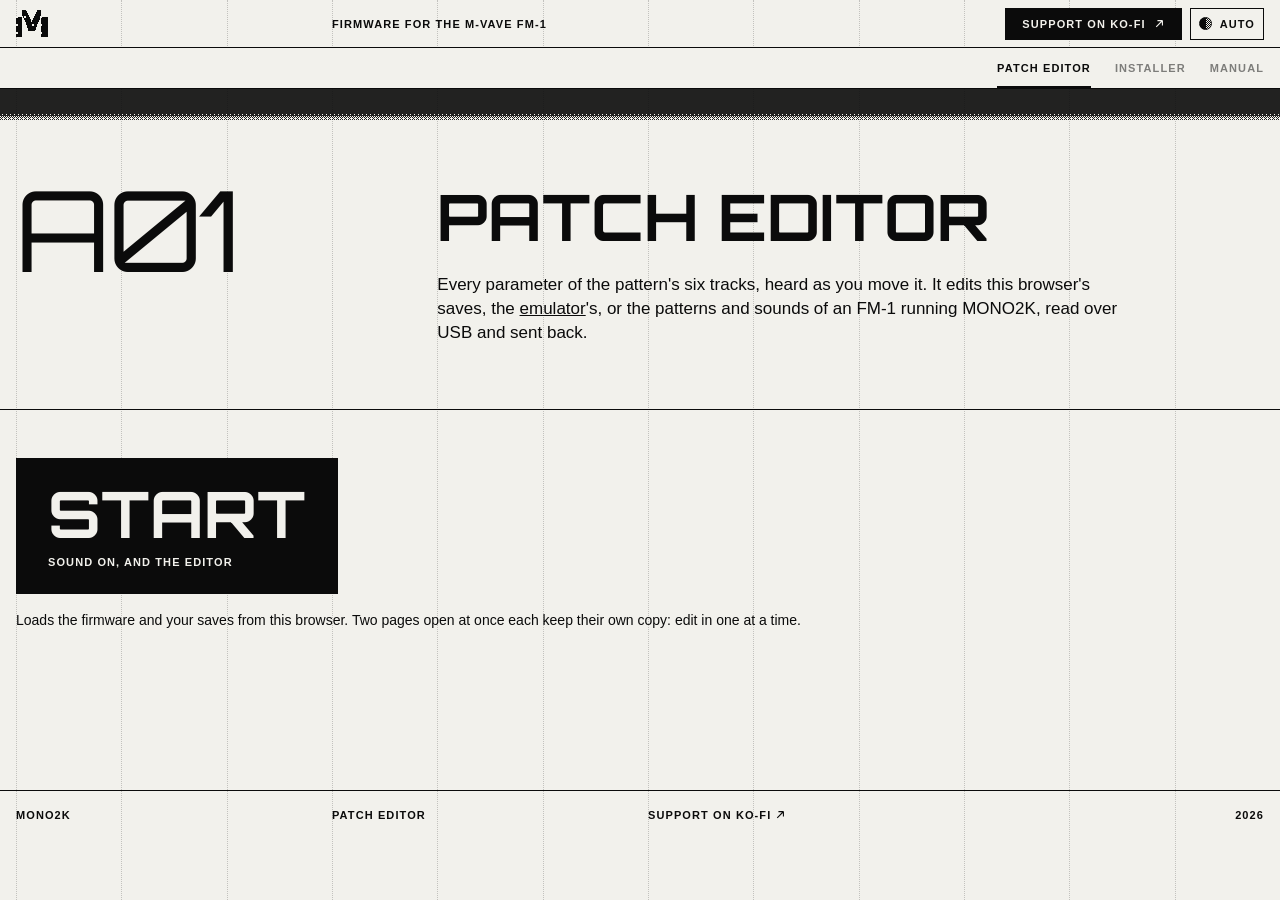
==== web/editor.html @ 9309f693 "A clearer screen: solid type, levels and trigs, hatched curves; the manual's new pages and screens (" ====
<!doctype html>
<!-- SPDX-License-Identifier: GPL-3.0-only -->
<!-- MONO2K's patch editor: every parameter of the open pattern's six tracks, on sliders, heard as they move. The same
     firmware core as the emulator runs in the same worklet, with the same saves, so what is changed here is there
     too. A MIDI output, when chosen, gets the Monomachine's CC for each change (the FM-1 running MONO2K, or a
     Monomachine). -->
<html lang="en">
<head>
<meta charset="utf-8">
<meta name="viewport" content="width=device-width, initial-scale=1">
<title>MONO2K Patch Editor</title>
<meta name="description" content="Edit MONO2K's sounds in the browser: every parameter of every track, heard as you move it, saved with the emulator.">
<script>try { const t = localStorage.getItem("mono2k.theme"); if (t === "light" || t === "dark") document.documentElement.setAttribute("data-theme", t); } catch (e) {}</script>
<link rel="icon" href="brand/mono2k-iso.svg" type="image/svg+xml">
<link rel="stylesheet" href="style.css?v=52">
</head>
<body>
<!-- the controls' glitch (style.css): rows slipped sideways, in hard bands -->
<svg class="gldefs" width="0" height="0" aria-hidden="true" focusable="false"><filter id="gl-a" x="-10%" y="0" width="120%" height="100%" color-interpolation-filters="sRGB"><feTurbulence type="fractalNoise" baseFrequency="0 0.22" numOctaves="1" seed="7" result="n"/><feComponentTransfer in="n" result="m"><feFuncR type="discrete" tableValues="0.5 0.5 0.15 0.5 0.85 0.5 0.5 0.3"/><feFuncG type="discrete" tableValues="0.5"/><feFuncA type="discrete" tableValues="1"/></feComponentTransfer><feDisplacementMap in="SourceGraphic" in2="m" scale="12" xChannelSelector="R" yChannelSelector="G"/></filter><filter id="gl-b" x="-10%" y="0" width="120%" height="100%" color-interpolation-filters="sRGB"><feTurbulence type="fractalNoise" baseFrequency="0 0.22" numOctaves="1" seed="23" result="n"/><feComponentTransfer in="n" result="m"><feFuncR type="discrete" tableValues="0.5 0.8 0.5 0.5 0.2 0.5 0.65 0.5"/><feFuncG type="discrete" tableValues="0.5"/><feFuncA type="discrete" tableValues="1"/></feComponentTransfer><feDisplacementMap in="SourceGraphic" in2="m" scale="18" xChannelSelector="R" yChannelSelector="G"/></filter></svg>
<div class="rules" aria-hidden="true"><i></i><i></i><i></i><i></i><i></i><i></i><i></i><i></i><i></i><i></i><i></i><i></i></div>

<header class="bar">
  <a class="brand" href="./" aria-label="MONO2K, the emulator"><svg viewBox="0 0 372 323" aria-hidden="true" focusable="false" shape-rendering="crispEdges"><defs><pattern id="isotex" width="187.93" height="187.93" patternUnits="userSpaceOnUse"><rect width="187.93" height="187.93" fill="currentColor"/><g class="isodots"><rect x="0.00" y="70.47" width="23.49" height="23.49"/><rect x="93.96" y="70.47" width="23.49" height="23.49"/><rect x="0.00" y="164.44" width="23.49" height="23.49"/><rect x="93.96" y="164.44" width="23.49" height="23.49"/></g></pattern><pattern id="isotex-a" width="187.93" height="187.93" patternUnits="userSpaceOnUse"><rect width="187.93" height="187.93" fill="currentColor"/><g class="isodots"><rect x="0.00" y="46.98" width="46.98" height="46.98"/><rect x="93.97" y="140.95" width="46.98" height="46.98"/></g></pattern><pattern id="isotex-b" width="187.93" height="187.93" patternUnits="userSpaceOnUse"><rect width="187.93" height="187.93" fill="currentColor"/><g class="isodots"><rect x="93.97" y="0.00" width="93.97" height="93.97"/></g></pattern></defs><path class="iso" fill="url(#isotex)" d="M371.177 322.938C346.353 322.511 320.193 322.919 295.267 322.922L295.273 104.054C295.267 99.0664 294.898 83.9219 295.427 79.542L296.438 78.8486C320.811 79.2205 346.759 79.0906 371.157 78.835L371.177 322.938Z"/><path class="iso" fill="url(#isotex)" d="M0.669267 78.8184C25.8069 79.0513 50.9474 79.1065 76.0863 78.9844C76.3341 89.9106 76.2328 101.312 76.1214 112.248C75.4061 182.366 77.1693 252.854 76.0511 322.926L0.211259 322.914L0.239579 136.432C0.240178 128.986 -0.521935 82.3877 0.669267 78.8184Z"/><path class="iso" fill="url(#isotex)" d="M294.993 0.0126953L295.059 50.0684C295.073 58.1959 295.558 70.9773 294.282 78.6768C293.851 81.2748 286.387 92.4032 284.354 95.624C256.977 143.305 237.109 194.92 225.451 248.654C199.163 248.347 172.382 248.585 146.057 248.601C136.258 206.935 122.268 166.368 104.299 127.521C100.06 118.751 95.4768 110.151 90.5609 101.741C74.8422 74.5385 76.2209 83.3897 76.264 51.0928L76.3607 0.0556641L119.721 0.078125C146.678 50.4618 164.631 89.8462 185.732 143.171C204.51 94.0237 226.566 46.1929 251.748 0L294.993 0.0126953Z"/></svg></a>
  <span class="label">Firmware for the M-VAVE FM-1</span>
  <span class="r acts"><a class="cta" href="https://ko-fi.com/sequencist" target="_blank" rel="noopener"><span class="long">Support on&nbsp;</span>Ko-fi</a><button id="theme" class="themebtn" type="button" aria-label="Colour theme">Auto</button></span>
</header>
<nav class="subnav" aria-label="Pages">
  <a href="editor.html" aria-current="page">Patch Editor</a>
  <a href="installer.html">Installer</a>
  <a href="manual.html">Manual</a>
</nav>

<section class="phead">
  <p class="sec__n" id="ed-pat">A01</p>
  <div class="sec__body">
    <h1 class="display" style="margin:0">Patch Editor</h1>
    <p class="lede">Every parameter of the pattern's six tracks, heard as you move it. It edits this browser's saves, the <a class="label" href="./" style="font:inherit;text-transform:none;letter-spacing:0;text-decoration:underline">emulator</a>'s, or the patterns and sounds of an FM-1 running MONO2K, read over USB and sent back.</p>
  </div>
</section>

<section class="ed">
  <div class="ed__start" id="ed-start">
    <button class="bigbtn" type="button" id="ed-go">Start<small>Sound on, and the editor</small></button>
    <p class="small">Loads the firmware and your saves from this browser. Two pages open at once each keep their own copy: edit in one at a time.</p>
  </div>

  <div class="ed__main" id="ed-main" hidden>
    <section class="ed__link" aria-labelledby="ed-link-h">
      <div class="ed__linkhead">
        <h2 class="label" id="ed-link-h">FM-1</h2>
        <p class="small" id="ed-link-state" aria-live="polite">Connect the FM-1 over USB, running MONO2K, in Chrome or Edge.</p>
      </div>
      <div class="ed__linkacts">
        <button class="ed__btn" type="button" id="ed-fm1-go" aria-pressed="false">Connect</button>
        <button class="ed__btn" type="button" id="ed-fm1-read" disabled>Read from FM-1</button>
        <button class="ed__btn" type="button" id="ed-fm1-send" disabled>Send to FM-1</button>
        <span class="ed__sep" aria-hidden="true"></span>
        <button class="ed__btn" type="button" id="ed-file-save">Save file</button>
        <label class="ed__btn ed__file">Open file<input type="file" id="ed-file-open" accept=".m2ks"></label>
        <button class="ed__btn" type="button" id="ed-src-back" hidden>Back to this browser's saves</button>
      </div>
      <p class="small ed__src" id="ed-src"></p>
      <progress class="inst__bar" id="ed-prog" max="1" value="0" hidden></progress>
    </section>
    <div class="ed__bar">
      <label class="ed__field"><span class="label">Pattern</span><span class="sel"><select id="ed-pattern" aria-label="Pattern"></select></span></label>
      <button class="ed__btn" type="button" id="ed-play" aria-pressed="false">Play</button>
      <button class="ed__btn" type="button" id="ed-save">Save pattern</button>
      <label class="ed__field ed__midi"><span class="label">MIDI out</span><span class="sel"><select id="ed-midi" aria-label="MIDI output"><option value="">None</option></select></span></label>
    </div>
    <ul class="tracks ed__tracks" id="ed-tracks" aria-label="Tracks"></ul>
    <div class="ed__mach">
      <canvas id="ed-mark" width="72" height="72" aria-hidden="true"></canvas>
      <label class="ed__field"><span class="label">Machine</span><span class="sel"><select id="ed-machine" aria-label="Machine"></select></span></label>
      <p class="small" id="ed-mach-text"></p>
    </div>
    <div class="ed__pages" id="ed-pages"></div>
    <p class="small ed__note" id="ed-status" aria-live="polite"></p>
    <div class="ed__keys">
      <p class="label">Audition the track: click the keys, or play Z–M and Q–U</p>
      <div class="ed__kb" id="ed-kb"></div>
      <div class="ed__oct"><button class="ed__btn" type="button" id="ed-octd">Oct −</button><span class="label" id="ed-octv">C3</span><button class="ed__btn" type="button" id="ed-octu">Oct +</button></div>
    </div>
  </div>
</section>

<footer class="bar foot">
  <span class="label">MONO2K</span><span class="label">Patch Editor</span><a class="label kofi" href="https://ko-fi.com/sequencist" target="_blank" rel="noopener">Support on Ko-fi</a><span class="label r">2026</span>
</footer>
<script src="site.js?v=3"></script>
<script src="editor.js?v=13"></script>
</body>
</html>
---- web/style.css ----
/* SPDX-License-Identifier: GPL-3.0-only */
/* MONO2K's page. One 12-column grid (the dotted rules show where each column starts), one 8 px spacing scale,
 * line heights on a 4 px rhythm, five text sizes:
 *   label 11   Helvetica bold, uppercase, tracked
 *   small 14   Helvetica
 *   text  17   Helvetica, for reading
 *   title 24   Orbitron black, uppercase
 *   display    Orbitron black, uppercase (section titles, START); the section numbers in Orbitron regular
 * Orbitron is always uppercase and only for titles, numbers and the instrument's name. */
@font-face { font-family: "Orbitron"; src: url(fonts/Orbitron.ttf) format("truetype"); font-weight: 400 900; font-display: swap; }
@font-face { font-family: "Inter Tight"; src: url(fonts/InterTight-400.woff) format("woff"); font-weight: 400; font-display: swap; }
@font-face { font-family: "Inter Tight"; src: url(fonts/InterTight-600.woff) format("woff"); font-weight: 600 900; font-display: swap; }

:root {
  --ink: #0b0b0b;
  --paper: #f2f1ec;
  --inv-ink: #f2f1ec;            /* a block set against the page: the other theme's colours */
  --inv-paper: #0b0b0b;
  --head: "Orbitron", "Helvetica Neue", Helvetica, Arial, sans-serif;
  --text: "Helvetica Neue", Helvetica, "Inter Tight", Arial, sans-serif;
  --mono: "SF Mono", ui-monospace, Menlo, monospace;
  /* space */
  --s1: 8px; --s2: 16px; --s3: 24px; --s4: 32px; --s6: 48px; --s8: 64px; --s12: 96px; --s16: 128px; --s24: 192px;
  --gut: var(--s2);
  /* type */
  --label: 700 11px / 16px var(--text);
  --small: 400 14px / 20px var(--text);
  --body: 400 17px / 24px var(--text);
  --title: 700 24px / 28px var(--head);
  --display: 700 clamp(40px, 5.6vw, 64px) / 1 var(--head);
  color-scheme: light;
}
@media (prefers-color-scheme: dark) {
  :root:not([data-theme="light"]) { --ink: #f2f1ec; --paper: #0b0b0b; --inv-ink: #0b0b0b; --inv-paper: #f2f1ec; color-scheme: dark; }
}
:root[data-theme="dark"] { --ink: #f2f1ec; --paper: #0b0b0b; --inv-ink: #0b0b0b; --inv-paper: #f2f1ec; color-scheme: dark; }
.inv { --ink: var(--inv-ink); --paper: var(--inv-paper); background: var(--paper); color: var(--ink); }

* { box-sizing: border-box; }
html { background: var(--paper); }
body { margin: 0; background: var(--paper); color: var(--ink); font: var(--body); overflow-x: hidden; -webkit-font-smoothing: antialiased; }
p, h2, h3, dl, dd, ol { margin: 0; }

/* the text styles */
.label, .read dt, .keys h3, .mcard .meta, .mcard ol, .themebtn, .cta,
.tracks li, .pats button { font: var(--label); text-transform: uppercase; letter-spacing: 0.1em; }
.small { font: var(--small); }
.lede { font: var(--body); max-width: 40em; }
.title { font: var(--title); text-transform: uppercase; letter-spacing: 0.01em; }
.display { font: var(--display); text-transform: uppercase; letter-spacing: 0; }

/* the grid: twelve columns with the gutter; the rules mark each column's start */
.bar, .hero__sub, .play, .sec, .rules {
  display: grid; grid-template-columns: repeat(12, minmax(0, 1fr)); column-gap: var(--gut);
  padding-left: var(--gut); padding-right: var(--gut);
}
.rules { position: fixed; inset: 0; pointer-events: none; z-index: 0; }
.rules i { border-left: 1px dotted var(--ink); opacity: 0.2; }

/* the bars, top and foot: four labels, three columns each */
.bar { position: relative; z-index: 1; align-items: center; min-height: var(--s6); border-bottom: 1px solid var(--ink); }
.bar > * { grid-column: span 3; }
.bar.foot { border-bottom: 0; border-top: 1px solid var(--ink); margin-top: var(--s8); }
/* the author, elsewhere: six cells of two columns, above the foot */
.links { margin-top: var(--s8); border-top: 3px solid var(--ink); }
.links > * { grid-column: span 2; }
.links + .foot { margin-top: 0; }
.links a { color: var(--ink); text-decoration: none; }
.links a::after { margin-left: 0.35em; }
.links a:hover { text-decoration: underline; text-underline-offset: 4px; }
.kofi { color: var(--ink); text-decoration: none; }                       /* the author's Ko-fi, header and footer */
.kofi::after { margin-left: 0.35em; }
.kofi:hover { text-decoration: underline; text-underline-offset: 4px; }
/* the outward arrow on links, after Geist's arrow-up-right: a stroke and its corner, square ends, in the text's colour */
:root { --chev: url("data:image/svg+xml,%3Csvg xmlns='http://www.w3.org/2000/svg' viewBox='0 0 16 16' fill='none' stroke='%23000' stroke-width='1.6'%3E%3Cpath d='M3.25 5.75 8 10.5l4.75-4.75'/%3E%3C/svg%3E"); }
:root { --arrow: url("data:image/svg+xml,%3Csvg xmlns='http://www.w3.org/2000/svg' viewBox='0 0 16 16' fill='none' stroke='%23000' stroke-width='1.6'%3E%3Cpath d='M5 3.75h6.5a.75.75 0 0 1 .75.75V11M12 4 3.25 12.75'/%3E%3C/svg%3E"); }
.links a::after, .kofi::after, .cta::after {
  content: ""; display: inline-block; width: 1em; height: 1em; vertical-align: -0.15em; background: currentColor;
  -webkit-mask: var(--arrow) center / contain no-repeat; mask: var(--arrow) center / contain no-repeat;
}
.r { text-align: right; }
header.bar > .acts { grid-column: span 6; display: flex; justify-content: flex-end; align-items: center; gap: var(--s1); }
.cta {                                                                   /* the author's Ko-fi, set in the page's ink */
  display: inline-flex; align-items: center; height: var(--s4); padding: 0 var(--s2);
  color: var(--paper); background: var(--ink); border: 1px solid var(--ink); text-decoration: none;
}
.cta::after { margin-left: var(--s1); }
.cta { white-space: nowrap; }
.cta:hover { color: var(--ink); background: var(--paper); }
.themebtn {
  display: inline-flex; align-items: center; gap: var(--s1); height: var(--s4); padding: 0 var(--s1);
  color: var(--ink); background: var(--paper); border: 1px solid var(--ink); cursor: pointer;
}
.themebtn::before {
  content: ""; width: 11px; height: 11px; border-radius: 50%; border: 1px solid var(--ink);
  background: linear-gradient(90deg, var(--ink) 50%, transparent 50%), var(--d-check);
  background-size: 100% 100%, 2px 2px; image-rendering: pixelated;
}
.themebtn:hover { background: var(--ink); color: var(--paper); }
.themebtn:hover::before { border-color: var(--paper); }

/* the hero: the wordmark across the grid, then the kicker (4 columns) and the lede (7) */
.hero { position: relative; z-index: 1; padding: var(--s3) var(--gut) 0; }
#wordmark { display: block; width: 100%; height: auto; image-rendering: pixelated; }
.hero::after { content: ""; display: block; height: var(--s3); margin-top: var(--s2); background: var(--g-across) 0 0 / 100% 100% no-repeat; image-rendering: pixelated; }
.hero__sub { padding: var(--s3) 0 var(--s4); border-top: 3px solid var(--ink); margin-top: var(--s2); }
.hero__sub .kicker { grid-column: 1 / span 4; }
.hero__sub .lede { grid-column: 5 / span 7; }

/* the instrument: the panel on 8 columns, the side on 4 */
.play { position: relative; z-index: 1; border-top: 1px solid var(--ink); border-bottom: 1px solid var(--ink); }
.play__main { grid-column: 1 / span 8; padding: var(--s12) 0; align-self: center; }   /* centred when the side runs taller */
/* the side: as tall as the instrument, the patterns taking what is left, so both columns start and end together */
.play__side { grid-column: 9 / span 4; padding: var(--s12) 0; display: grid; grid-template-rows: auto auto 1fr; gap: var(--s2); min-width: 0; }
.panel { position: relative; width: 100%; aspect-ratio: 876 / 538; }
#panel { position: absolute; inset: 0; width: 100%; height: 100%; outline: none; touch-action: none; user-select: none; -webkit-user-select: none; font-family: var(--text); }
#panel:focus-visible { outline: 2px solid var(--ink); outline-offset: 4px; }
#lcd {
  position: absolute;
  left: calc((247 - 14) / 876 * 100%); top: calc((59 - 14) / 538 * 100%);
  width: calc(201 / 876 * 100%); height: calc(201 / 538 * 100%);
  image-rendering: pixelated; image-rendering: crisp-edges;
}
.start {
  position: absolute; left: 50%; top: 50%; transform: translate(-50%, -50%);
  display: grid; gap: var(--s1); padding: var(--s3) var(--s4); min-width: 46%;
  background: var(--ink); color: var(--paper); border: 0; cursor: pointer; text-align: left;
  font: var(--display); text-transform: uppercase;
}
.start small { font: var(--label); text-transform: uppercase; letter-spacing: 0.1em; }
.start:hover { outline: 3px solid var(--ink); outline-offset: 3px; }
.start::after { content: ""; position: absolute; left: 0; right: 0; top: 100%; height: var(--s4); background: var(--g-down) 0 0 / 4px var(--s4) repeat-x; image-rendering: pixelated; }
.start.gone { display: none; }

/* the side: readouts, the tracks, the patterns, the project, the tools */
/* the readout: boxed and padded as the tracks and patterns under it; in each cell the buttons share the name's row,
 * on the right, and the value has the whole width under them */
.read { display: grid; grid-template-columns: 1fr 1fr; border: 1px solid var(--ink); }
.read > div {
  display: grid; grid-template-columns: minmax(0, 1fr) auto; grid-template-areas: "dt ctls" "dd dd";
  column-gap: var(--s1); align-items: center; padding: var(--s1); border-bottom: 1px solid var(--ink); min-width: 0;
}
.read > div:nth-child(odd) { border-right: 1px solid var(--ink); }
.read > div:nth-last-child(-n+2) { border-bottom: 0; }
.read dt { grid-area: dt; }
.read dd { grid-area: dd; margin-top: 4px; font: var(--title); text-transform: uppercase; white-space: nowrap; overflow: hidden; text-overflow: clip; font-variant-numeric: tabular-nums; }
/* the readout and the tracks are controls too: small square buttons in the label's type, dithered on hover */
.read .ctls { grid-area: ctls; display: flex; align-items: center; gap: 4px; }
.read .ctls button, .tracks .tmute {
  display: inline-grid; place-items: center; min-width: var(--s3); height: var(--s3); padding: 0 6px; cursor: pointer;
  font: var(--label); letter-spacing: 0.1em; text-transform: uppercase;
  color: var(--ink); background: var(--paper); border: 1px solid var(--ink);
}
.read .ctls .ar { width: var(--s3); padding: 0; }
.read .ctls svg { display: block; width: 10px; height: 10px; fill: currentColor; }
.read .ctls button:hover, .tracks .tmute:hover, .tracks .tsel:hover { background-image: var(--d-check); background-size: 2px 2px; image-rendering: pixelated; }
.read .ctls button[aria-pressed="true"], .tracks .tmute[aria-pressed="true"] { background: var(--ink); color: var(--paper); }
.read button:focus-visible, .tracks button:focus-visible { outline: 2px solid var(--ink); outline-offset: 2px; }
.tracks .tsel {
  display: block; width: 100%; min-height: 48px; padding: var(--s1); text-align: left; cursor: pointer;
  font: inherit; letter-spacing: inherit; text-transform: inherit; color: inherit; background: transparent; border: 0;
}
.tracks li.on .tsel:hover { background-image: none; }
.tracks .tmute { position: absolute; top: var(--s1); right: var(--s1); min-width: var(--s3); height: var(--s3); padding: 0; }
.tracks li.on .tmute { color: var(--paper); background: var(--ink); border-color: var(--paper); }
.tracks li.on .tmute[aria-pressed="true"] { color: var(--ink); background: var(--paper); }
.tracks { list-style: none; padding: 0; display: grid; grid-template-columns: repeat(3, minmax(0, 1fr)); border: 1px solid var(--ink); }
.tracks li { position: relative; padding: 0; border-right: 1px solid var(--ink); overflow: hidden; white-space: nowrap; }
.tracks li:nth-child(3n) { border-right: 0; }
.tracks li:nth-child(-n+3) { border-bottom: 1px solid var(--ink); }
.tracks li b { display: block; font: var(--title); margin-bottom: 4px; }
.tracks li.on { background: var(--ink); color: var(--paper); }
.tracks li.mute { background-image: var(--d-sparse); }
.pats { display: grid; grid-template-columns: repeat(4, minmax(0, 1fr)); grid-auto-rows: 1fr; border-top: 1px solid var(--ink); border-left: 1px solid var(--ink); }
.pats button {
  display: block; text-align: left; padding: 4px var(--s1); min-width: 0; overflow: hidden; cursor: pointer;
  color: var(--ink); background: var(--paper); border: 0; border-right: 1px solid var(--ink); border-bottom: 1px solid var(--ink);
}
.pats button b { display: block; font: 900 14px / 20px var(--head); letter-spacing: 0; }
.pats button:hover { background-image: var(--d-check); background-size: 2px 2px; image-rendering: pixelated; }
.pats button.on { background: var(--ink); color: var(--paper); }
.pats button.q { background-image: var(--d-dots); background-size: 2px 2px; image-rendering: pixelated; }

/* the sections: the number on 4 columns, the text on 8; full-width blocks below them */
.sec { position: relative; z-index: 1; row-gap: var(--s4); padding-top: var(--s12); padding-bottom: var(--s12); border-bottom: 1px solid var(--ink); }
.sec::before { content: ""; position: absolute; left: 0; right: 0; top: 0; height: var(--s4); background: var(--g-down) 0 0 / 4px var(--s4) repeat-x; image-rendering: pixelated; opacity: 0.9; pointer-events: none; }
.sec.inv::before { background-image: var(--g-down-inv); }   /* the band in the block's own ink */
.sec__n { grid-column: 1 / span 4; font: 400 clamp(56px, 9vw, 112px) / 0.8 var(--head); letter-spacing: -0.02em; font-variant-numeric: tabular-nums; }
.sec__body { grid-column: 5 / span 8; display: grid; gap: var(--s3); align-content: start; }
.cols2 { display: grid; grid-template-columns: repeat(2, minmax(0, 1fr)); column-gap: var(--gut); row-gap: var(--s2); }

/* the controls: three lists of four columns each */
.keys { grid-column: span 4; }
.keys h3 { padding-bottom: var(--s1); border-bottom: 3px solid var(--ink); }
.keys dl { display: grid; }
.keys dt { font: 700 14px / 20px var(--text); padding-top: var(--s1); }
.keys dd { font: var(--small); padding-bottom: var(--s1); border-bottom: 1px dotted var(--ink); }
kbd { display: inline-block; min-width: 1.5em; padding: 0 4px; font: 700 11px / 16px var(--mono); text-align: center; background: var(--ink); color: var(--paper); }

/* the machines: three cards of four columns each, Model:Cycles' cards in one bit */
.mgrid { grid-column: 1 / -1; display: grid; grid-template-columns: repeat(3, minmax(0, 1fr)); gap: var(--gut); padding: var(--gut); margin: 0 calc(-1 * var(--gut)); }
.mcard { position: relative; border: 1px solid var(--ink); padding: var(--s2); display: grid; grid-template-columns: minmax(0, 1fr) 144px; gap: var(--s2); min-width: 0; }
.mcard canvas { width: 144px; height: 144px; image-rendering: pixelated; }
.mcard h4 { margin: 0 0 var(--s1); font: var(--title); text-transform: uppercase; }
.mcard .meta { display: grid; gap: 6px; }
.mcard .meta .tags { display: flex; flex-wrap: wrap; gap: 4px; margin-bottom: 4px; }
.mcard .meta em { font-style: normal; padding: 1px 6px; border: 1px solid var(--ink); }
.mcard .meta em.inv { background: var(--ink); color: var(--paper); }
.mcard .meta .stat { display: grid; grid-template-columns: 7.5em auto; align-items: center; }
.mcard .meta .stat i { display: flex; gap: 3px; }
.mcard .meta .stat u { display: block; width: 14px; height: 9px; border: 1px solid var(--ink); }
.mcard .meta .stat u.on { background: var(--ink); }
.mcard ol { grid-column: 1 / -1; margin: 0; padding: var(--s2) 0 0; list-style: none; display: grid; grid-template-columns: repeat(4, minmax(0, 1fr)); gap: var(--s1) var(--s2); border-top: 1px dotted var(--ink); overflow-wrap: anywhere; }
.mcard ol li { font-weight: 400; letter-spacing: 0.06em; }
.mcard ol li b { display: block; font-weight: 700; }
.mcard::after {
  content: ""; position: absolute; left: 0; right: 0; bottom: 0; height: 0; pointer-events: none; opacity: 0.35;
  background: var(--ink);
  -webkit-mask: var(--g-up) 0 100% / 4px 100% repeat-x; mask: var(--g-up) 0 100% / 4px 100% repeat-x;
  transition: height 0.28s steps(7);
}
.mcard:hover::after { height: 100%; }

/* every parameter, page by page: one line under the cards until it is opened */
.params { grid-column: 1 / -1; border-top: 1px solid var(--ink); border-bottom: 1px solid var(--ink); margin-top: var(--s3); }
.params summary { display: flex; justify-content: space-between; align-items: center; min-height: var(--s6); cursor: pointer; list-style: none; }
.params summary::-webkit-details-marker { display: none; }
.params summary:hover { background: var(--ink); color: var(--paper); }
.params summary:focus-visible { outline: 2px solid var(--ink); outline-offset: 2px; }
#pcount::after { content: "\2193"; margin-left: var(--s1); }
.params[open] #pcount::after { content: "\2191"; }
.pgrid { display: grid; grid-template-columns: repeat(4, minmax(0, 1fr)); gap: var(--s3) var(--gut); padding: var(--s2) 0 var(--s4); }
.pblk { border-top: 1px dotted var(--ink); padding-top: var(--s1); min-width: 0; }
.pblk h5 { display: flex; justify-content: space-between; align-items: center; gap: var(--s1); margin: 0 0 var(--s1); min-height: 24px; }
.pblk select { font: var(--label); letter-spacing: 0.1em; text-transform: uppercase; color: var(--ink); background: var(--paper); border: 1px solid var(--ink); padding: 2px var(--s1); min-width: 0; }
.pblk ol { list-style: none; margin: 0; padding: 0; display: grid; grid-template-columns: repeat(2, minmax(0, 1fr)); gap: var(--s1) var(--s2); overflow-wrap: anywhere; }
.pblk li, .pblk h5 { font: var(--label); text-transform: uppercase; letter-spacing: 0.06em; }
.pblk li { font-weight: 400; }
.pblk li b { display: block; font-weight: 700; }

/* scroll: parts arrive once, in steps like the screen (app.js adds .reveal only when motion is welcome) */
.reveal .rv-up { opacity: 0; transform: translateY(var(--s2)); transition: opacity 480ms steps(6), transform 480ms steps(6); transition-delay: calc(var(--i, 0) * 80ms); }
.reveal .rv-up.in { opacity: 1; transform: none; }
.reveal .rv-wipe { clip-path: inset(0 100% 0 0); transition: clip-path 560ms steps(14); }
.reveal .rv-wipe.in { clip-path: inset(0 0 0 0); }
.reveal .sec::before { transform: scaleX(0); transform-origin: 0 50%; transition: transform 720ms steps(18); }
.reveal .sec.in::before { transform: none; }
.reveal .mgrid .mcard { opacity: 0; transform: translateY(var(--s2)); transition: opacity 480ms steps(6), transform 480ms steps(6); transition-delay: calc(var(--i, 0) * 70ms); }
.reveal .mgrid.in .mcard { opacity: 1; transform: none; }

/* below 1400 the readout cannot stand as tall as the instrument beside it: it goes under it */
@media (max-width: 1400px) {
  .play__main { grid-column: 1 / -1; padding-bottom: 0; }
  .play__side { grid-column: 1 / -1; padding-top: var(--s3); }
}
@media (max-width: 1100px) {
  .mgrid { grid-template-columns: repeat(2, minmax(0, 1fr)); }
  .pgrid { grid-template-columns: repeat(3, minmax(0, 1fr)); }
  .keys { grid-column: span 6; }
  .keys:last-child { grid-column: 1 / -1; }
}
@media (max-width: 720px) {
  .sec { padding-top: var(--s8); padding-bottom: var(--s8); }
  .play__main { padding-top: var(--s8); }
  .play__side { padding-bottom: var(--s8); }
  .bar > * { grid-column: span 6; }
  .bar { row-gap: var(--s1); padding-top: var(--s2); padding-bottom: var(--s2); }   /* bars that wrap: rows apart */
  header.bar > :nth-child(2) { display: none; }                  /* the name, the Ko-fi and the switch */
  .cta .long { display: none; }                                   /* on a phone just "Ko-fi" */
  .hero__sub .kicker, .hero__sub .lede, .sec__n, .sec__body, .keys, .keys:last-child { grid-column: 1 / -1; }
  .hero__sub { row-gap: var(--s2); }
  .cols2, .mgrid { grid-template-columns: 1fr; }
  .pgrid { grid-template-columns: 1fr; }
  .pblk ol { grid-template-columns: repeat(4, minmax(0, 1fr)); gap: var(--s1); }
  .pblk li { letter-spacing: 0.02em; }                       /* PORTAMENTO whole in a quarter of a phone */
  .mcard { grid-template-columns: minmax(0, 1fr) 96px; }
  .mcard canvas { width: 96px; height: 96px; }
}

/* ------------------------------------------------------------------------------------------- the other pages */
/* the sub-header: the pages, on the right; the one in view in ink, the others faded, as labels */
a.label { color: var(--ink); text-decoration: none; }
/* the isotype, top left, in the theme's ink: the way home */
.brand { display: inline-flex; align-items: center; justify-self: start; color: var(--ink); padding: 4px 0; }
.brand svg { display: block; height: 27.5px; width: auto; fill: currentColor; }
.brand .isodots { fill: var(--paper); }                         /* the hero K's dither, a few dots of paper in the ink */
/* on hover the isotype crushes and breaks, as the hero does: its dither falls to coarser blocks while its three pieces
 * slip sideways along their slits for a few frames, then it locks solid until the pointer leaves */
.brand:hover .iso, .brand:focus-visible .iso { animation: iso-crush 280ms steps(1, end) forwards; }
.brand:hover .iso:nth-of-type(1), .brand:focus-visible .iso:nth-of-type(1) { animation-name: iso-crush, iso-slip-r; }
.brand:hover .iso:nth-of-type(2), .brand:focus-visible .iso:nth-of-type(2) { animation-name: iso-crush, iso-slip-l; }
.brand:hover .iso:nth-of-type(3), .brand:focus-visible .iso:nth-of-type(3) { animation-name: iso-crush, iso-slip-m; }
@keyframes iso-crush { 0% { fill: url(#isotex-a); } 22% { fill: url(#isotex-b); } 44% { fill: url(#isotex-a); } 66%, 100% { fill: currentColor; } }
@keyframes iso-slip-r { 0% { transform: translateX(36px); } 22% { transform: translateX(-12px); } 44% { transform: translateX(24px); } 66%, 100% { transform: none; } }
@keyframes iso-slip-l { 0% { transform: translateX(-24px); } 22% { transform: translateX(24px); } 44% { transform: translateX(-12px); } 66%, 100% { transform: none; } }
@keyframes iso-slip-m { 0% { transform: translateX(12px); } 22% { transform: translateX(-36px); } 44% { transform: none; } 66%, 100% { transform: none; } }
@media (prefers-reduced-motion: reduce) { .brand:hover .iso, .brand:focus-visible .iso { animation: none; fill: currentColor; } }

/* the controls' glitch, in the hero's and the isotype's idiom: hovered, a burst of three frames (the rows slipped
 * sideways in hard bands, gl-a then gl-b, the dither crushed 6 px, 4, then 2) before the control's own hover; pressed,
 * it inverts and slips once; an accordion opened deals its contents in a few rows at a time. Nothing moves up or down,
 * nothing runs on its own */
.gldefs { position: absolute; width: 0; height: 0; overflow: hidden; pointer-events: none; }
@keyframes gl-burst {
  0% { filter: url(#gl-a); background-image: var(--d-check); background-size: 6px 6px; image-rendering: pixelated; }
  33% { filter: url(#gl-b); background-image: var(--d-check); background-size: 4px 4px; image-rendering: pixelated; }
  66% { filter: none; background-image: var(--d-check); background-size: 2px 2px; image-rendering: pixelated; }
  100% { filter: none; }
}
@keyframes gl-text { 0% { filter: url(#gl-a); } 40% { filter: url(#gl-b); } 80%, 100% { filter: none; } }
@keyframes gl-press { 0% { filter: url(#gl-b); background: var(--ink); color: var(--paper); } 100% { filter: none; } }
@keyframes gl-deal {
  0% { clip-path: inset(0 0 100% 0); filter: url(#gl-a); }
  25% { clip-path: inset(0 0 70% 0); filter: url(#gl-b); }
  50% { clip-path: inset(0 0 40% 0); filter: url(#gl-a); }
  75% { clip-path: inset(0 0 12% 0); filter: none; }
  100% { clip-path: inset(0); filter: none; }
}
:is(.cta, .themebtn, .start, .bigbtn:not([disabled]), .ed__btn:not([disabled]), .log__kinds button, .pats button, .read .ctls button, .midi button,
    .tracks .tsel, .tracks .tmute, .subnav a, .pager a, .cards a, .docs__side a, details > summary, .mcard):hover {
  animation: gl-burst 210ms steps(1, end);
}
:is(.links a, .kofi, .doc p a, .doc li a, .doc td a, .lede a, .small a):hover { animation: gl-text 160ms steps(1, end); }
:is(.cta, .themebtn, .start, .bigbtn:not([disabled]), .ed__btn:not([disabled]), .log__kinds button, .pats button, .read .ctls button, .midi button,
    .tracks .tsel, .tracks .tmute, .subnav a, .pager a, .cards a, .docs__side a, details > summary, .ed__kb .k):active {
  animation: gl-press 90ms steps(1, end);
}
details.gl-dealt[open] > :not(summary) { animation: gl-deal 240ms steps(1, end); }
@media (prefers-reduced-motion: reduce) {
  :is(.cta, .themebtn, .start, .bigbtn, .ed__btn, .log__kinds button, .pats button, .read .ctls button, .midi button, .tracks .tsel,
      .tracks .tmute, .subnav a, .pager a, .cards a, .docs__side a, details > summary, .mcard, .links a, .kofi, .doc a,
      .lede a, .small a, .ed__kb .k):is(:hover, :active),
  details.gl-dealt[open] > :not(summary) { animation: none; }
}
.brand:focus-visible { outline: 2px solid var(--ink); outline-offset: 4px; }
.subnav { position: relative; z-index: 1; display: flex; justify-content: flex-end; align-items: center; gap: var(--s3); min-height: 40px; padding: 0 var(--gut); border-bottom: 1px solid var(--ink); background: var(--paper); }
.subnav a { position: relative; font: var(--label); text-transform: uppercase; letter-spacing: 0.1em; color: var(--ink); text-decoration: none; opacity: 0.5; padding: 12px 0; }
.subnav a:hover { opacity: 1; }
.subnav a[aria-current="page"] { opacity: 1; }
.subnav a[aria-current="page"]::after { content: ""; position: absolute; left: 0; right: 0; bottom: -1px; height: 3px; background: var(--ink); }
.subnav a:focus-visible { outline: 2px solid var(--ink); outline-offset: 2px; opacity: 1; }

/* a page's opening: the number and the name, as the home page's sections */
.phead { position: relative; z-index: 1; display: grid; grid-template-columns: repeat(12, minmax(0, 1fr)); column-gap: var(--gut); row-gap: var(--s3); padding: var(--s12) var(--gut) var(--s8); border-bottom: 1px solid var(--ink); }
.phead::before { content: ""; position: absolute; left: 0; right: 0; top: 0; height: var(--s4); background: var(--g-down) 0 0 / 4px var(--s4) repeat-x; image-rendering: pixelated; opacity: 0.9; pointer-events: none; }
.phead .sec__n { grid-column: 1 / span 4; }
.phead .sec__body { grid-column: 5 / span 8; }

/* the manual: the contents on three columns, the page from the fifth (as the home page's text), one page at a time */
.docs { position: relative; z-index: 1; display: grid; grid-template-columns: repeat(12, minmax(0, 1fr)); column-gap: var(--gut); padding: 0 var(--gut); }
.docs__side { grid-column: 1 / span 3; position: sticky; top: 0; align-self: start; max-height: 100vh; overflow-y: auto; padding: var(--s4) var(--s1) var(--s8) 0; background: var(--paper); }
.docs__side summary { display: none; }
.docs__side h4 { margin: var(--s3) 0 var(--s1); padding-bottom: 4px; border-bottom: 3px solid var(--ink); font: var(--label); text-transform: uppercase; letter-spacing: 0.1em; }
.docs__side h4:first-of-type { margin-top: 0; }
.docs__side ol { list-style: none; margin: 0; padding: 0; }
.docs__side a { display: block; padding: 6px var(--s1); font: var(--small); color: var(--ink); text-decoration: none; border-bottom: 1px dotted var(--ink); }
.docs__side a:hover { background-image: var(--d-check); background-size: 2px 2px; image-rendering: pixelated; }
.docs__side a[aria-current="page"] { background: var(--ink); color: var(--paper); }
.doc { grid-column: 5 / span 7; padding: var(--s4) 0 var(--s12); min-width: 0; }
.doc article { display: none; }
.doc article.on { display: block; }
.noscript-all .doc article { display: block; margin-bottom: var(--s12); }
.crumb { display: flex; flex-wrap: wrap; gap: var(--s1); font: var(--label); text-transform: uppercase; letter-spacing: 0.1em; opacity: 0.6; margin-bottom: var(--s3); }
.crumb span + span::before { content: "/"; margin-right: var(--s1); }
.doc h1 { margin: 0; font: var(--display); text-transform: uppercase; overflow-wrap: anywhere; }
.doc .sub { margin: var(--s2) 0 0; font: var(--body); color: color-mix(in srgb, var(--ink) 70%, var(--paper)); }
.doc h1 + .sub, .doc .sub { padding-bottom: var(--s4); border-bottom: 3px solid var(--ink); }
.doc h2 { margin: var(--s8) 0 var(--s2); font: var(--title); text-transform: uppercase; }
.doc h3 { margin: var(--s4) 0 var(--s1); font: var(--label); text-transform: uppercase; letter-spacing: 0.1em; }
.doc p, .doc ul, .doc ol.steps { margin: var(--s2) 0 0; max-width: 40em; }
.doc ul { padding-left: 1.2em; }
.doc li + li { margin-top: 4px; }
.doc a { color: var(--ink); text-underline-offset: 4px; }
.doc table { width: 100%; margin-top: var(--s2); border-collapse: collapse; font: var(--small); }
.doc th { text-align: left; font: var(--label); text-transform: uppercase; letter-spacing: 0.1em; padding: var(--s1) var(--s1) 6px 0; border-bottom: 3px solid var(--ink); vertical-align: bottom; }
.doc td { padding: var(--s1) var(--s1) var(--s1) 0; border-bottom: 1px dotted var(--ink); vertical-align: top; }
.doc td:first-child { font-weight: 700; white-space: nowrap; }
.doc ol.steps { padding: 0; list-style: none; counter-reset: st; }
.doc ol.steps li { counter-increment: st; position: relative; padding: var(--s1) 0 var(--s1) var(--s6); border-bottom: 1px dotted var(--ink); }
.doc ol.steps li::before { content: counter(st, decimal-leading-zero); position: absolute; left: 0; top: var(--s1); font: 400 20px / 24px var(--head); }
.callout { margin-top: var(--s3); padding: var(--s2); border: 1px solid var(--ink); background-image: var(--d-sparse); image-rendering: pixelated; max-width: 40em; }
.callout b { display: inline-block; margin-right: var(--s1); padding: 0 6px; font: var(--label); text-transform: uppercase; letter-spacing: 0.1em; background: var(--ink); color: var(--paper); }
.callout p { margin: 0; display: inline; background: var(--paper); box-decoration-break: clone; -webkit-box-decoration-break: clone; }
.figs { display: flex; flex-wrap: wrap; gap: var(--s3); margin-top: var(--s3); }
.fig { margin: 0; }
.fig canvas { display: block; width: 240px; height: 240px; image-rendering: pixelated; border: 1px solid var(--ink); }
.fig.big canvas { width: 360px; height: 360px; }
.fig figcaption { margin-top: var(--s1); max-width: 240px; font: var(--small); opacity: 0.7; }
.fig.big figcaption { max-width: 360px; }
.panelfig { margin-top: var(--s3); }
.panelfig svg { display: block; width: 100%; height: auto; color: var(--ink); font-family: var(--text); }
.cards { display: grid; grid-template-columns: repeat(3, minmax(0, 1fr)); gap: var(--gut); margin-top: var(--s3); }
.cards a { display: block; min-height: 120px; padding: var(--s2); border: 1px solid var(--ink); color: var(--ink); text-decoration: none; }
.cards a b { display: block; margin-bottom: var(--s1); font: 700 16px / 20px var(--head); text-transform: uppercase; }
.cards a span { font: var(--small); opacity: 0.7; }
.cards a:hover { background-image: var(--d-check); background-size: 2px 2px; image-rendering: pixelated; }
.cards a:hover b, .cards a:hover span { background: var(--paper); }
/* the change log: the kinds as toggles, then each update, its date over its title, a kind on every line */
.log__kinds { display: flex; flex-wrap: wrap; gap: var(--s1); margin-top: var(--s3); }
.log__kinds button { display: inline-flex; align-items: center; gap: var(--s1); height: var(--s4); padding: 0 var(--s2); font: var(--label); text-transform: uppercase; letter-spacing: 0.1em; color: var(--ink); background: var(--paper); border: 1px solid var(--ink); border-radius: 0; cursor: pointer; }
.log__kinds button small { font: inherit; opacity: 0.6; }
.log__kinds button:hover { background-image: var(--d-check); background-size: 2px 2px; image-rendering: pixelated; }
.log__kinds button[aria-pressed="true"] { background: var(--ink); color: var(--paper); }
.log__kinds button[aria-pressed="true"] small { opacity: 0.8; }
.log__kinds button:focus-visible { outline: 2px solid var(--ink); outline-offset: 2px; }
.log__up { margin-top: var(--s6); }
.log__up[hidden], .doc .log__up li[hidden] { display: none; }
.log__up header { padding-bottom: var(--s1); border-bottom: 3px solid var(--ink); }
.log__up time { font: var(--label); text-transform: uppercase; letter-spacing: 0.1em; opacity: 0.6; }
.doc .log__up h2 { margin: 4px 0 0; }
.doc .log__up ul { list-style: none; margin: 0; padding: 0; max-width: none; }
.doc .log__up li { display: grid; grid-template-columns: 112px minmax(0, 1fr); gap: var(--s2); margin: 0; padding: var(--s1) 0; border-bottom: 1px dotted var(--ink); }
.log__kind { align-self: start; justify-self: start; padding: 0 6px; font: var(--label); line-height: 20px; text-transform: uppercase; letter-spacing: 0.1em; border: 1px solid var(--ink); white-space: nowrap; }
@media (max-width: 560px) { .doc .log__up li { grid-template-columns: minmax(0, 1fr); gap: 4px; } }
.mlist { display: grid; gap: var(--s4); margin-top: var(--s3); }
.mlist section:first-child { border-top: 0; padding-top: 0; }
.mlist section { display: grid; grid-template-columns: 96px minmax(0, 1fr); gap: var(--s2); padding-top: var(--s3); border-top: 1px solid var(--ink); }
.mlist canvas { width: 96px; height: 96px; image-rendering: pixelated; }
.mlist h3 { margin: 0 0 4px; font: var(--title); text-transform: uppercase; letter-spacing: 0; }
.mlist .meta { font: var(--label); text-transform: uppercase; letter-spacing: 0.1em; opacity: 0.7; }
.mlist p { margin-top: var(--s1); font: var(--small); }
.mlist ol { grid-column: 1 / -1; list-style: none; margin: 0; padding: 0; display: grid; grid-template-columns: repeat(4, minmax(0, 1fr)); gap: var(--s1) var(--s2); }
.mlist ol li { font: var(--label); text-transform: uppercase; letter-spacing: 0.06em; font-weight: 400; }
.mlist ol li b { display: block; font-weight: 700; }
.pager { display: grid; grid-template-columns: 1fr 1fr; gap: var(--gut); margin-top: var(--s12); }
.pager a { display: block; padding: var(--s2); border: 1px solid var(--ink); color: var(--ink); text-decoration: none; min-height: 72px; }
.pager a.next { text-align: right; grid-column: 2; }
.pager a small { display: block; font: var(--label); text-transform: uppercase; letter-spacing: 0.1em; opacity: 0.6; }
.pager a b { font: 700 16px / 24px var(--head); text-transform: uppercase; }
.pager a:hover { background: var(--ink); color: var(--paper); }

/* the installer: the steps and the button that will install, shut until there is a build to install */
.inst { position: relative; z-index: 1; display: grid; grid-template-columns: repeat(12, minmax(0, 1fr)); column-gap: var(--gut); row-gap: var(--s6); padding: var(--s8) var(--gut) var(--s12); }
.inst > .main { grid-column: 5 / span 7; }
.inst > .side { grid-column: 1 / span 3; }
.inst .doc { padding: 0; }
.bigbtn { display: inline-grid; gap: var(--s1); margin-top: var(--s4); padding: var(--s3) var(--s4); text-align: left; font: var(--display); text-transform: uppercase; color: var(--paper); background: var(--ink); border: 0; text-decoration: none; cursor: pointer; }
.bigbtn small { font: var(--label); text-transform: uppercase; letter-spacing: 0.1em; }
.bigbtn:hover { outline: 3px solid var(--ink); outline-offset: 3px; }
.doc a.bigbtn { color: var(--paper); text-decoration: none; }
.bigbtn[disabled] { cursor: not-allowed; color: var(--ink); background: var(--paper); border: 1px solid var(--ink); background-image: var(--d-sparse); image-rendering: pixelated; }
.bigbtn[disabled]:hover { outline: 0; }
.bigbtn.alt { font: var(--title); padding: var(--s2) var(--s3); }
/* the emulator's MIDI: devices in and out, and GLO > MIDI's sync */
.midi { margin-top: var(--s2); border: 1px solid var(--ink); padding: var(--s1); display: grid; gap: var(--s1); font: var(--small); }
.midi__head { display: flex; justify-content: space-between; align-items: center; }
.midi__head b { font: var(--label); text-transform: uppercase; letter-spacing: 0.1em; }
.midi label { display: grid; grid-template-columns: 3em minmax(0, 1fr); align-items: center; gap: var(--s1); font: var(--label); text-transform: uppercase; letter-spacing: 0.1em; }
.midi select { min-width: 0; font: var(--small); color: var(--ink); background: var(--paper); border: 1px solid var(--ink); border-radius: 0; padding: 2px 4px; }
.midi button { height: var(--s4); padding: 0 var(--s1); font: var(--label); text-transform: uppercase; letter-spacing: 0.1em; color: var(--ink); background: var(--paper); border: 1px solid var(--ink); border-radius: 0; cursor: pointer; }
.midi button[aria-pressed="true"] { background: var(--ink); color: var(--paper); }
.midi button:focus-visible, .midi select:focus-visible { outline: 2px solid var(--ink); outline-offset: 2px; }
.midi__sync { display: grid; grid-template-columns: repeat(3, minmax(0, 1fr)); gap: 4px; }
.midi__note { margin: 0; opacity: 0.7; }
/* the installer: what the FM-1 says, the write's progress, the files */
.inst__log { margin-top: var(--s2); padding: var(--s1) var(--s2); max-width: 40em; font: 13px / 20px var(--mono); border: 1px solid var(--ink); border-left-width: 6px; overflow-wrap: anywhere; }
.inst__log.ok { background-image: var(--d-sparse); image-rendering: pixelated; }
.inst__log.ok, .inst__log.err { font-weight: 700; }
.inst__log.err { border-style: dashed; }
.inst__bar { display: block; width: 100%; max-width: 40em; height: var(--s2); margin-top: var(--s2); appearance: none; -webkit-appearance: none; border: 1px solid var(--ink); background: var(--paper); }
.inst__bar::-webkit-progress-bar { background: var(--paper); }
.inst__bar::-webkit-progress-value { background: var(--ink); }
.inst__bar::-moz-progress-bar { background: var(--ink); }
.inst .side table + table { margin-top: var(--s4); }
.inst input[type="file"] { font: var(--small); color: var(--ink); }
.inst input[type="file"]::file-selector-button { margin-right: var(--s1); padding: 4px var(--s2); font: var(--label); text-transform: uppercase; letter-spacing: 0.1em; color: var(--paper); background: var(--ink); border: 1px solid var(--ink); border-radius: 0; cursor: pointer; }
.inst .params summary { padding: var(--s1) 0; cursor: pointer; font: var(--label); text-transform: uppercase; letter-spacing: 0.1em; }

/* the patch editor: the bar, the tracks (the emulator's), the machine, then a card a page, a slider a knob */
.ed { position: relative; z-index: 1; padding: var(--s6) var(--gut) var(--s12); }
.ed__start { display: grid; justify-items: start; gap: var(--s2); }
.ed__start .bigbtn { margin-top: 0; }
.ed__main { display: grid; gap: var(--s3); }
.ed__main[hidden], .ed__start[hidden] { display: none; }
.ed__bar { display: flex; flex-wrap: wrap; align-items: end; gap: var(--s2); padding-bottom: var(--s2); border-bottom: 3px solid var(--ink); }
.ed__field { display: grid; gap: 4px; }
.ed__midi { margin-left: auto; }
/* the FM-1 link: its state, the transfers and files, what is being edited */
.ed__link { display: grid; gap: var(--s1); padding: var(--s2); border: 1px solid var(--ink); border-left-width: 6px; }
.ed__linkhead { display: flex; flex-wrap: wrap; align-items: baseline; gap: var(--s2); }
.ed__linkhead h2, .ed__linkhead p, .ed__src { margin: 0; }
.ed__linkhead .ok, .ed__linkhead .err { font-weight: 700; }
.ed__linkhead .err { text-decoration: underline dashed; text-underline-offset: 3px; }
.ed__linkacts { display: flex; flex-wrap: wrap; align-items: center; gap: var(--s1); }
.ed__sep { width: 1px; height: var(--s4); margin: 0 var(--s1); background: var(--ink); }
.ed__file { display: inline-flex; align-items: center; position: relative; overflow: hidden; }
.ed__file input { position: absolute; inset: 0; width: 100%; opacity: 0; cursor: pointer; }
.ed__src { opacity: 0.75; }
.ed__link .inst__bar { max-width: none; margin-top: 0; }
.ed__link .inst__bar[hidden] { display: none; }
.ed__btn[disabled] { cursor: not-allowed; opacity: 0.4; background-image: none; }
/* a select with the site's chevron (after Geist's chevron-down), room on its right */
.sel { position: relative; display: inline-block; }
.sel::after { content: ""; position: absolute; right: 12px; top: 50%; width: 12px; height: 12px; margin-top: -6px; background: var(--ink); pointer-events: none;
  -webkit-mask: var(--chev) center / contain no-repeat; mask: var(--chev) center / contain no-repeat; }
.ed select { -webkit-appearance: none; appearance: none; height: var(--s4); padding: 0 40px 0 var(--s1); font: var(--label); letter-spacing: 0.08em; text-transform: uppercase; color: var(--ink); background: var(--paper); border: 1px solid var(--ink); border-radius: 0; min-width: 12em; }
.ed__btn { height: var(--s4); padding: 0 var(--s2); font: var(--label); letter-spacing: 0.1em; text-transform: uppercase; color: var(--ink); background: var(--paper); border: 1px solid var(--ink); cursor: pointer; }
.ed__btn:not([disabled]):hover { background-image: var(--d-check); background-size: 2px 2px; image-rendering: pixelated; }
.ed__btn[aria-pressed="true"] { background: var(--ink); color: var(--paper); }
.ed__btn:focus-visible, .ed select:focus-visible { outline: 2px solid var(--ink); outline-offset: 2px; }
.ed__tracks { grid-template-columns: repeat(6, minmax(0, 1fr)); }
.ed__tracks li { border-bottom: 0; }
.ed__tracks li:nth-child(-n+3) { border-bottom: 0; }
.ed__tracks li:nth-child(3n) { border-right: 1px solid var(--ink); }
.ed__tracks li:last-child { border-right: 0; }
.ed__tracks li { font: var(--label); text-transform: uppercase; letter-spacing: 0.1em; }
.ed__mach { display: grid; grid-template-columns: 72px auto minmax(0, 1fr); align-items: center; gap: var(--s2); }
.ed__mach canvas { width: 72px; height: 72px; image-rendering: pixelated; }
.ed__mach p { opacity: 0.7; align-self: end; min-height: var(--s4); display: flex; align-items: center; }   /* on the select's line */
.ed__pages { display: grid; grid-template-columns: repeat(4, minmax(0, 1fr)); gap: var(--gut); }
.ecard { border: 1px solid var(--ink); padding: var(--s2); min-width: 0; }
.ecard h3 { display: flex; justify-content: space-between; margin: 0 0 var(--s1); padding-bottom: 4px; border-bottom: 3px solid var(--ink); font: var(--label); text-transform: uppercase; letter-spacing: 0.1em; }
.ecard h3 span { opacity: 0.5; }
.ectl { display: grid; grid-template-columns: minmax(0, 1fr) auto; column-gap: var(--s1); padding: var(--s1) 0; border-bottom: 1px dotted var(--ink); }
.ectl:last-child { border-bottom: 0; }
.ectl label { min-width: 0; font: var(--label); text-transform: uppercase; letter-spacing: 0.06em; }
.ectl label b { margin-right: 6px; }
.ectl label span { font-weight: 400; opacity: 0.7; }
.ectl output { font: 700 13px / 16px var(--head); text-transform: uppercase; white-space: nowrap; font-variant-numeric: tabular-nums; }
.ectl input { grid-column: 1 / -1; width: 100%; margin: 6px 0 0; }
/* a slider in one bit: a dotted line, a square for the thumb */
.ed input[type="range"] { -webkit-appearance: none; appearance: none; height: 16px; background: transparent; cursor: pointer; }
.ed input[type="range"]::-webkit-slider-runnable-track { height: 6px; background-image: var(--d-dots); background-size: 2px 2px; image-rendering: pixelated; border: 1px solid var(--ink); }
.ed input[type="range"]::-moz-range-track { height: 6px; background-image: var(--d-dots); background-size: 2px 2px; border: 1px solid var(--ink); }
.ed input[type="range"]::-webkit-slider-thumb { -webkit-appearance: none; width: 12px; height: 16px; margin-top: -6px; background: var(--ink); border: 0; }
.ed input[type="range"]::-moz-range-thumb { width: 12px; height: 16px; background: var(--ink); border: 0; border-radius: 0; }
.ed input[type="range"]:focus-visible { outline: 2px solid var(--ink); outline-offset: 2px; }
/* the keys float at the foot of the window while the cards scroll under them, the gutter below and at the sides */
.ed__keys { display: grid; gap: var(--s1); position: sticky; bottom: var(--gut); z-index: 5; padding: var(--s2); background: var(--paper); border: 1px solid var(--ink); }
.ed__kb { position: relative; display: flex; height: 96px; border: 1px solid var(--ink); }
.ed__kb .k { flex: 1 1 0; position: relative; padding: 0 0 6px; display: flex; align-items: flex-end; justify-content: center; font: var(--label); color: var(--ink); background: var(--paper); border: 0; border-right: 1px solid var(--ink); cursor: pointer; touch-action: none; }
.ed__kb .k:last-child { border-right: 0; }
.ed__kb .k.b { flex: 0 0 0; width: 0; padding: 0; border: 0; z-index: 1; }
.ed__kb .k.b::before { content: ""; position: absolute; top: 0; left: -11px; width: 22px; height: 58px; background: var(--ink); }
.ed__kb .k.down { background-image: var(--d-check); background-size: 2px 2px; image-rendering: pixelated; }
.ed__kb .k.b.down::before { background-image: var(--d-check); background-color: var(--paper); background-size: 2px 2px; border: 1px solid var(--ink); }
.ed__oct { display: flex; align-items: center; gap: var(--s2); }
.ed__note { min-height: 20px; }

@media (max-width: 1100px) {
  .docs__side { grid-column: 1 / span 4; }
  .doc { grid-column: 5 / span 8; }
  .cards { grid-template-columns: repeat(2, minmax(0, 1fr)); }
  .inst > .main { grid-column: 4 / span 9; }
  .ed__pages { grid-template-columns: repeat(2, minmax(0, 1fr)); }
}
@media (max-width: 720px) {
  .subnav { justify-content: space-between; gap: var(--s2); }
  .phead { padding-top: var(--s8); padding-bottom: var(--s6); }
  .phead .sec__n, .phead .sec__body { grid-column: 1 / -1; }
  .docs__side { grid-column: 1 / -1; position: static; max-height: none; padding: var(--s2) 0 0; }
  .docs__side summary { display: block; padding: var(--s1) 0; font: var(--label); text-transform: uppercase; letter-spacing: 0.1em; border-bottom: 3px solid var(--ink); cursor: pointer; }
  .docs__side:not([open]) > :not(summary) { display: none; }
  .doc { grid-column: 1 / -1; padding-top: var(--s3); }
  .cards { grid-template-columns: 1fr; }
  .mlist ol { grid-template-columns: repeat(2, minmax(0, 1fr)); }
  .fig.big canvas { width: 100%; height: auto; aspect-ratio: 1; }
  .pager { grid-template-columns: 1fr; }
  .pager a.next { grid-column: 1; }
  .inst > .main, .inst > .side { grid-column: 1 / -1; }
  .ed__midi { margin-left: 0; }
  .ed__tracks { grid-template-columns: repeat(3, minmax(0, 1fr)); }
  .ed__tracks li:nth-child(-n+3) { border-bottom: 1px solid var(--ink); }
  .ed__tracks li:nth-child(3n) { border-right: 0; }
  .ed__mach { grid-template-columns: 72px minmax(0, 1fr); }
  .ed__mach p { grid-column: 1 / -1; }
  .ed__pages { grid-template-columns: 1fr; }
}
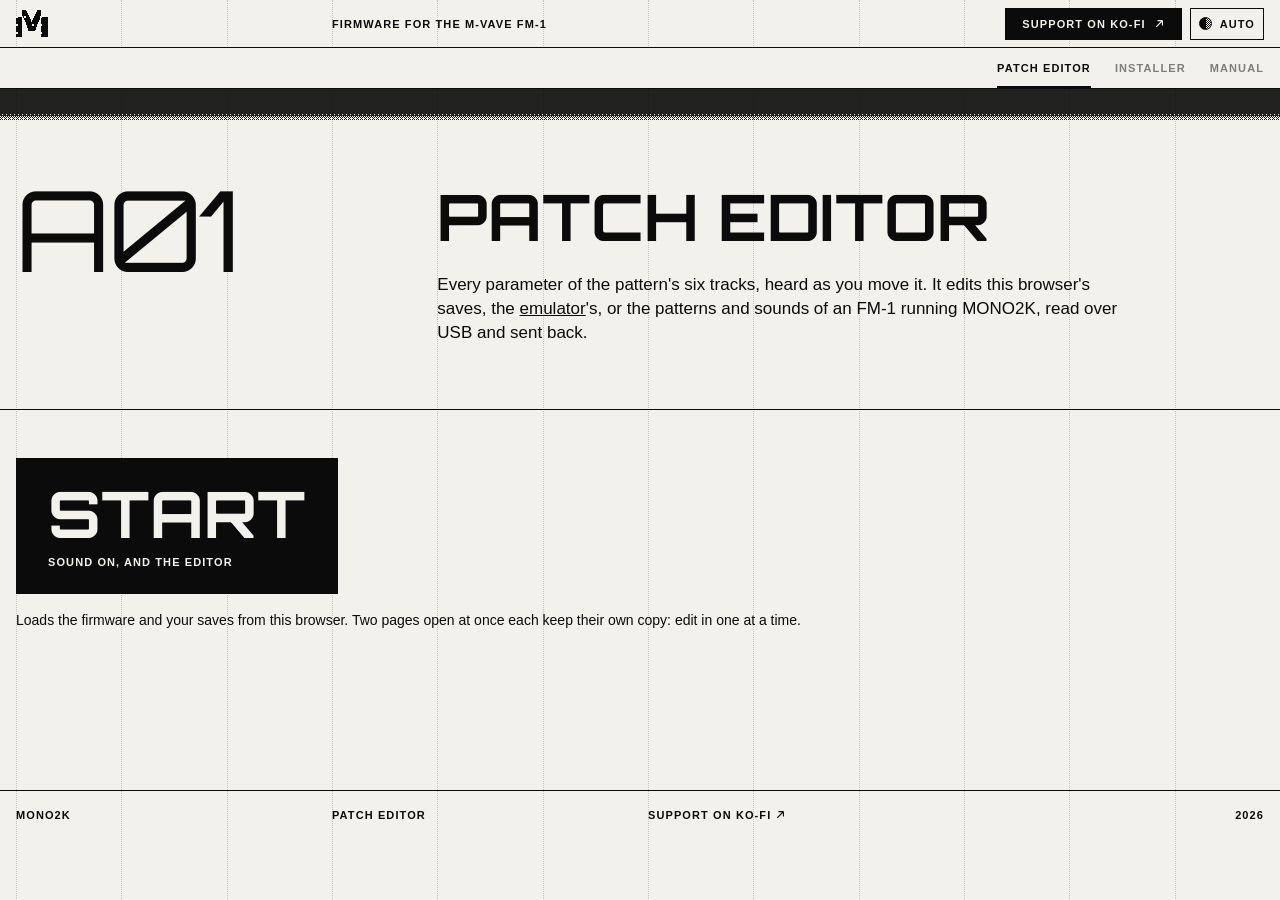
==== commit 6989e4c7: "Four drum machines after the LXR's voices: DRM-KICK, DRM-SNAR, DRM-HATS, DRM-CYMB (wasm v74) Voice d" ====
--- a/web/editor.html
+++ b/web/editor.html
@@ -88,6 +88,6 @@
   <span class="label">MONO2K</span><span class="label">Patch Editor</span><a class="label kofi" href="https://ko-fi.com/sequencist" target="_blank" rel="noopener">Support on Ko-fi</a><span class="label r">2026</span>
 </footer>
 <script src="site.js?v=3"></script>
-<script src="editor.js?v=13"></script>
+<script src="editor.js?v=16"></script>
 </body>
 </html>
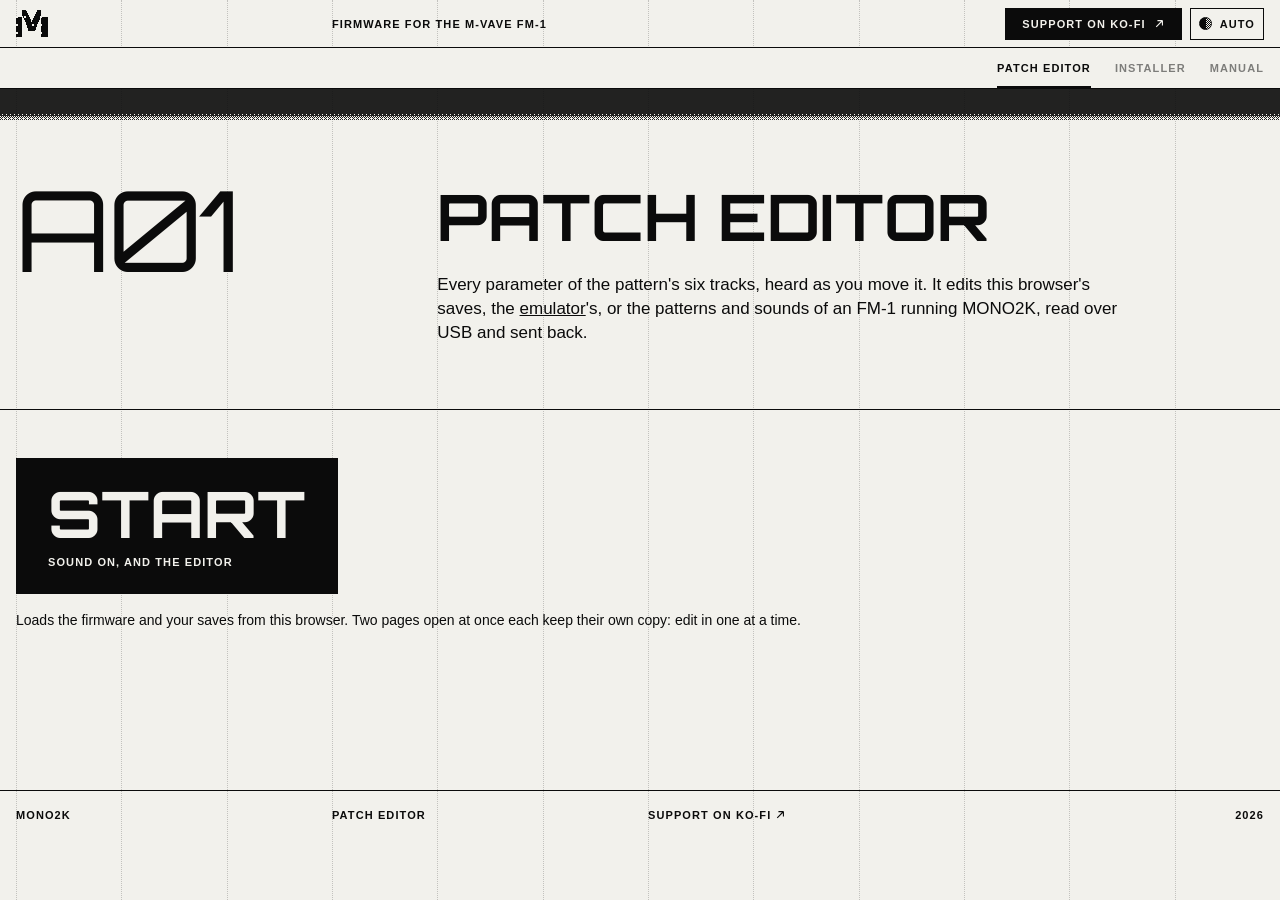
==== commit 3d10b96b: "A new bank A, LO-BIT CLUB: sixteen parts replacing the bank before, whole (factory revision 10, wasm" ====
--- a/web/editor.html
+++ b/web/editor.html
@@ -88,6 +88,6 @@
   <span class="label">MONO2K</span><span class="label">Patch Editor</span><a class="label kofi" href="https://ko-fi.com/sequencist" target="_blank" rel="noopener">Support on Ko-fi</a><span class="label r">2026</span>
 </footer>
 <script src="site.js?v=3"></script>
-<script src="editor.js?v=16"></script>
+<script src="editor.js?v=17"></script>
 </body>
 </html>
